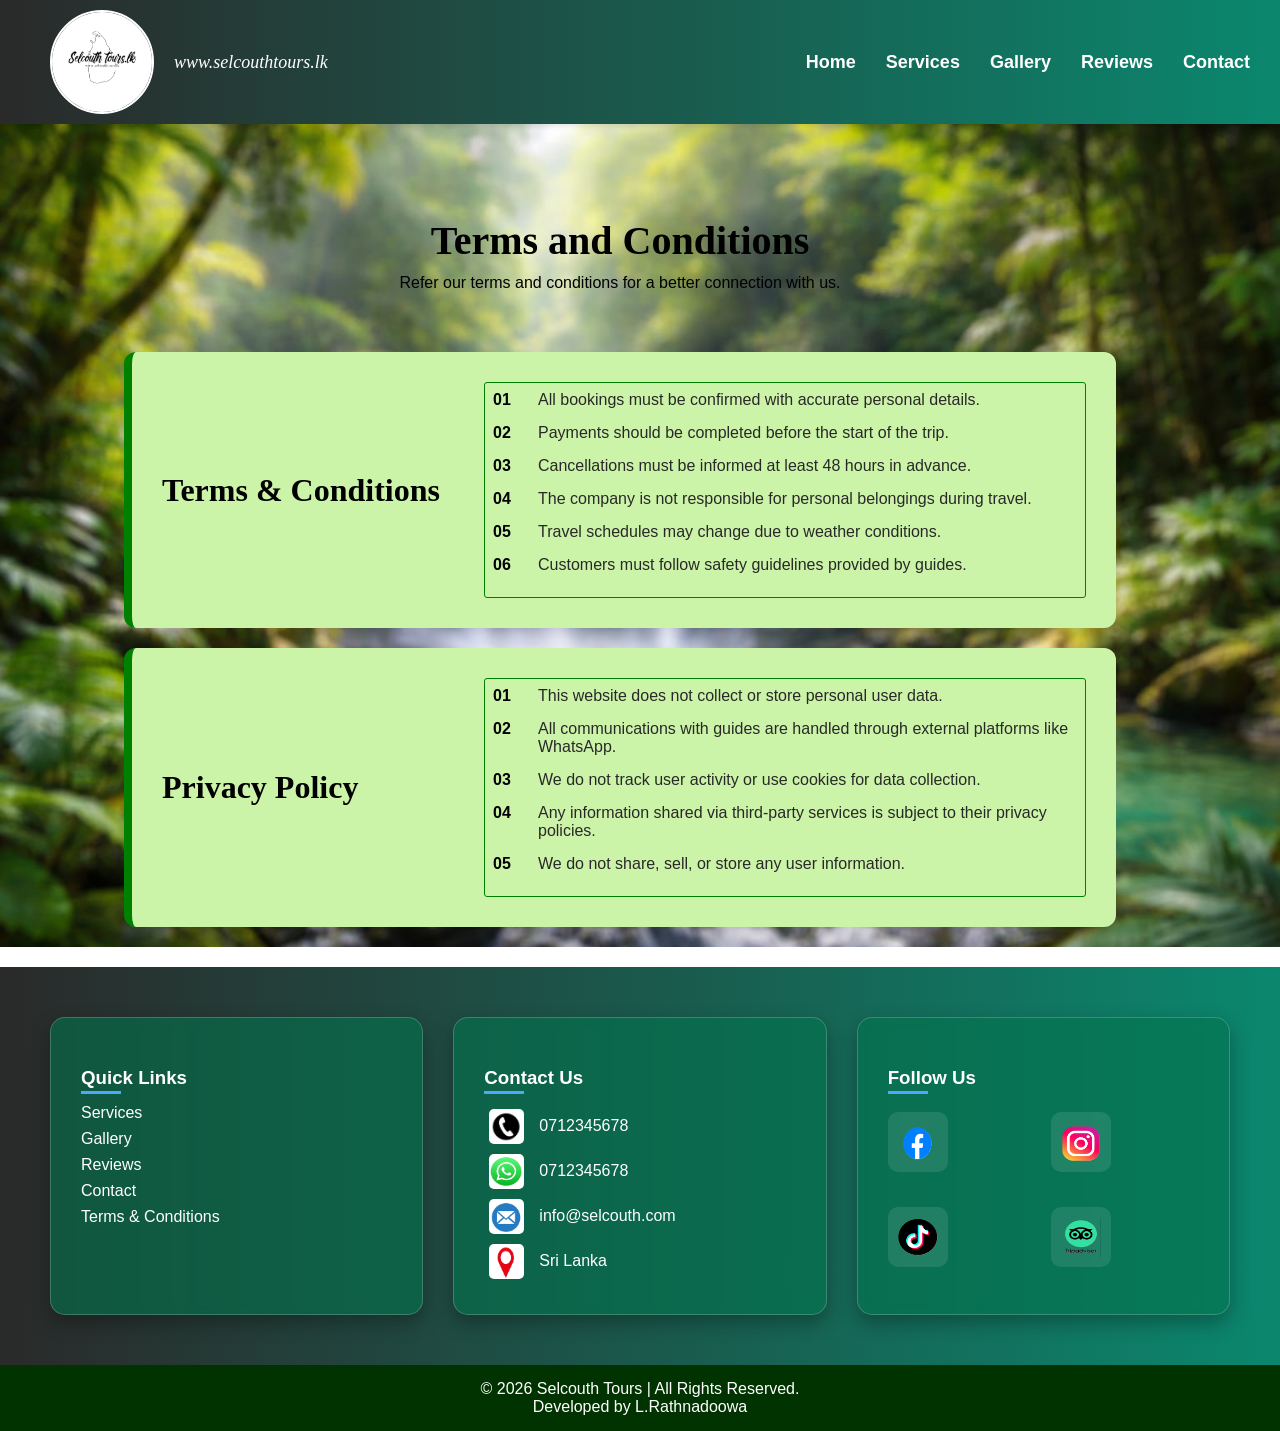
==== terms.html @ 23bcfc43 "Add files via upload" ====
<!DOCTYPE html>
<html lang="en">
<head>
  <meta charset="UTF-8">
  <meta name="viewport" content="width=device-width, initial-scale=1.0">
  <title>Selcouth Tours</title>
  <link rel="stylesheet" href="tour.css">
  <link rel="stylesheet" href="touranimations.css">
</head>
<body>

<header>
 <div class="header-left">
  <div class="logo">
    <img src="myimages/logo.jpeg" alt="Selcouth Tours" class="logo-img">
  </div>
  <p class="tagline">www.selcouthtours.lk</p>
</div> 
<div class="menu-toggle" id="menu-toggle">
  ☰
</div>
  <nav id="navbar">
    <ul>
      <li><a href="index.html">Home</a></li>
      <li><a href="services.html">Services</a></li>
      <li><a href="gallery.html">Gallery</a></li>
      <li><a href="reviews.html">Reviews</a></li>
      <li><a href="contact.html">Contact</a></li>
    </ul>
  </nav>
</header>

<section class="terms">

  <h1>Terms and Conditions</h1>
  <p class="gallery-intro">
    Refer our terms and conditions for a better connection with us.
  </p>

<div class="terms-section">

  <div class="terms-box">
    
    <!-- LEFT SIDE -->
    <div class="terms-left">
      <h2>Terms & Conditions</h2>
    </div>

    <!-- RIGHT SIDE -->
    <div class="terms-right">
      <div class="term-item">
        <span>01</span>
        <p>All bookings must be confirmed with accurate personal details.</p>
      </div>

      <div class="term-item">
        <span>02</span>
        <p>Payments should be completed before the start of the trip.</p>
      </div>

      <div class="term-item">
        <span>03</span>
        <p>Cancellations must be informed at least 48 hours in advance.</p>
      </div>

      <div class="term-item">
        <span>04</span>
        <p>The company is not responsible for personal belongings during travel.</p>
      </div>

      <div class="term-item">
        <span>05</span>
        <p>Travel schedules may change due to weather conditions.</p>
      </div>

      <div class="term-item">
        <span>06</span>
        <p>Customers must follow safety guidelines provided by guides.</p>
      </div>
    </div>

  </div>


  <div class="privacy-box">

    <!-- LEFT SIDE -->
    <div class="privacy-left">
      <h2>Privacy Policy</h2>
    </div>

    <!-- RIGHT SIDE -->
    <div class="privacy-right">

      <div class="privacy-item">
        <span>01</span>
        <p>This website does not collect or store personal user data.</p>
      </div>

      <div class="privacy-item">
        <span>02</span>
        <p>All communications with guides are handled through external platforms like WhatsApp.</p>
      </div>

      <div class="privacy-item">
        <span>03</span>
        <p>We do not track user activity or use cookies for data collection.</p>
      </div>

      <div class="privacy-item">
        <span>04</span>
        <p>Any information shared via third-party services is subject to their privacy policies.</p>
      </div>

      <div class="privacy-item">
        <span>05</span>
        <p>We do not share, sell, or store any user information.</p>
      </div>

    </div>

  </div>


</div>
</section>

<footer>
  <div class="footer-container">
    <div class="footer-box">
      <h3>Quick Links</h3>
      <a href="services.html">Services</a>
      <a href="gallery.html">Gallery</a>
      <a href="reviews.html">Reviews</a>
      <a href="contact.html">Contact</a>
      <a href="terms.html">Terms & Conditions</a>
    </div>

    <div class="footer-box">
      <h3>Contact Us</h3>
     <div class="contact-item">
  <img src="myimages/phone.png" class="icon">
  <span>0712345678</span>
</div>

<div class="contact-item">
  <img src="myimages/whatsapp.png" class="icon">
  <span>0712345678</span>
</div>

<div class="contact-item">
  <img src="myimages/email.png" class="icon">
  <span>info@selcouth.com</span>
</div>

<div class="contact-item">
  <img src="myimages/location.png" class="icon">
  <span>Sri Lanka</span>
</div> 
    </div>

<div class="footer-box">
  <h3>Follow Us</h3>

  <div class="social-grid">
    <a href="https://www.facebook.com/share/18AExLLPNd/" target="_blank" class="social-item">
      <img src="myimages/facebook.png" class="social-icon">
      <span class="tooltip">Facebook</span>
    </a>

  <a href="https://www.facebook.com/share/18AExLLPNd/" target="_blank" class="social-item">
  <img src="myimages/instagram.png" class="social-icon">
  <span class="tooltip">Instagram</span>
</a>

<a href="https://www.facebook.com/share/18AExLLPNd/" target="_blank" class="social-item">
  <img src="myimages/tiktok.png" class="social-icon">
  <span class="tooltip">TikTok</span>
</a>

<a href="https://www.facebook.com/share/18AExLLPNd/" target="_blank" class="social-item">
  <img src="myimages/tripadvisor.png" class="social-icon">
  <span class="tooltip">TripAdvisor</span>
</a>  
  </div>
</div>    
  </div>
  
  <div class="footer-bottom">
    <div class="fbl">
    &copy; 2026 Selcouth Tours | All Rights Reserved.
  </div>
  <div class="fbr">
    Developed by L.Rathnadoowa
  </div>
  </div>
</footer>


</body>
</html>
---- tour.css ----
body {
  margin: 0;
  font-family: Arial, sans-serif;
  background: white;
}
      /* =========header========= */
header {
  display: flex;
  justify-content: space-between;
  align-items: center;
  padding: 10px 30px;
  /*background: linear-gradient(to right, #137d27, #0b876e);*/
  background: linear-gradient(to right, #2a2a2a, #0b876e);
  box-shadow: 0 2px 5px rgba(0,0,0,0.1);
  position: relative;
}

.header-left {
  display: flex;
  align-items: center;
  gap: 20px;
}

.logo {
  display: flex;
  align-items: center;
  padding-left: 20px;
}

.logo-img {
  width: 100px;
  height: 100px;
  border-radius: 100%;
  object-fit: cover;
  border: 2px solid white;
}

.tagline {
  font-size: 18px;
  color: white;
  font-style:italic;
  font-family: cursive;
}

nav ul {
  list-style: none;
  display: flex;
  gap: 30px;
  margin: 0;
  padding: 0;
}

nav ul li a {
  text-decoration: none;
  color: white;
  font-weight: 600;
  font-size: 18px;
  transition: 0.3s;
}
nav ul li a.active {
  color: gold;
  border-bottom: 2px solid gold;
  padding-bottom: 3px;
}
nav ul li a:hover {
  color: gold;
}

/* ================= HAMBURGER ================= */
     /*hide on desktop*/
.menu-toggle {
  display: none;
  font-size: 28px;
  cursor: pointer;
}

/* ================= MOBILE VIEW ================= */

@media (max-width: 768px) {

  header {
    flex-direction: column;
    align-items: center;
  }
  
  .header-left {
    flex-direction: row;
    text-align: center;
  }

  .menu-toggle {
    display: block;
    color: white;
    position: absolute;
    top: 25px;
    right: 20px;
  }

  nav {
    position: absolute;
    top: 70px;
    right: 10px;
    width: 200px;
    background: white;
    border-radius: 10px;
    box-shadow: 0 4px 10px rgba(0,0,0,0.2);

    display: none; /* IMPORTANT */
    z-index: 1000;
  }

  nav ul {
    flex-direction: column;
    align-items: center;
    color: black;
    gap: 15px;
    padding: 20px 0;
  }
  #navbar ul li {
    padding: 10px 20px;
    border-bottom: 1px solid #eee;
  }

  #navbar ul li:last-child {
    border-bottom: none;
  }

  #navbar ul li a {
    color: black;
    display: block;
  }

  /* Optional hover */
  #navbar ul li:hover {
    background: #f5f5f5;
  }
  nav.active {
    display: block;
  }
}
  /* =========home page=========== */
.hero {
  position: relative;
  height: 530px;
  overflow: hidden;
   margin-left: 10px;
  margin-right: 10px;
}

.carousel img {
  position: absolute;
  margin-top: 5px;
  width: 100%;
  height: 530px;
  object-fit: cover;
  opacity: 0;
  transition: 1s;
}

.carousel img.active {
  opacity: 1;
}

.hero-text {
  position: absolute;
  top: 50%;
  left: 50%;
  transform: translate(-50%, -50%);
  color: white;
  text-align: center;
  font-size: large;
  background: rgba(0,0,0,0.4);
  padding: 20px;
  border-radius: 10px;
}
.welcome{ 
  font-weight:900;
  font-family:Georgia, 'Times New Roman', Times, serif;
  font-size: 50px;
}
.btn-front {
  display: inline-block;
  margin-top: 15px;
  padding: 10px 20px;
  background: rgb(193, 236, 20);
  color: black;
  text-decoration: none;
  border-radius: 5px;
  font-weight: bold;
}
        /* ==whatsapp button== */
.whatsapp-float {
  position: absolute;
  bottom: 20px;
  right: 20px;
  width: 60px;
  height: 60px;
  background: rgb(107, 203, 76);
  border-radius: 100%;
  display: flex;
  align-items: center;
  justify-content: center;
  box-shadow: 0 4px 10px rgba(0,0,0,0.3);
  z-index: 5;
  transition: 0.3s;
}

/* Image inside */
.whatsapp-float img {
  width: 60px;
  height: 60px;
  border-radius: 100%;
}

/* Hover effect */
.whatsapp-float:hover {
  transform: scale(1.2);
}
@keyframes pulse {
  0% { transform: scale(1); }
  50% { transform: scale(1.1); }
  100% { transform: scale(1); }
}

.whatsapp-float {
  animation: pulse 2s infinite;
}

.why-us {
  padding:  60px 20px;
  margin: 10px;
  position: relative;
  text-align: center;
  background: url("myimages/img2.jpeg") no-repeat center/cover;
}


.whyh2{ font-size:40px;
color: white;
}

.why-grid {
  display: grid;
  grid-template-columns: repeat(2, 1fr);
  gap: 25px;
  margin-top: 40px;
}

.why-box {
  background: white;
  padding: 20px;
  border-radius: 12px;
  border-left: 8px solid yellowgreen;
  text-align: left;
  box-shadow: 0 6px 15px rgba(0,0,0,0.2);
  transition: 0.3s;
  /* background: rgba(255, 255, 255, 0.15); 
  backdrop-filter: blur(10px);
  -webkit-backdrop-filter: blur(10px);*/
}
.why-box h3 {
  position: relative;
  margin-bottom: 10px;
}

.why-box h3::after {
  content: "";
  width: 300px;       
  height: 1px;       
  background: black;
  position: absolute;
  left: 0;
  bottom: -5px;
}

.why-box:hover {
  transform: translateY(-5px);
}

@media (max-width: 768px) {
  .why-grid {
    grid-template-columns: 1fr;
  }

  .hero {
    height: 350px;
  }

  .carousel img {
    height: 350px;
  }
  .hero-text{height: 300px;}
}

/* =======footer======== */
footer {
  /*background: linear-gradient(to right, #137d27, #0b876e);*/
  background: linear-gradient(to right, #2a2a2a, #0b876e);
  color: white;
  margin-top: 10px;
}

.footer-container {
  display: flex;
  justify-content: space-between;
  padding: 50px;
  gap: 30px;
}

.footer-box {
  flex: 1; 
  background: rgba(2, 116, 78, 0.6); 
  padding: 30px;
  border-radius: 15px;
  border: 1px solid rgba(255,255,255,0.2);
  box-shadow: 0 8px 20px rgba(0,0,0,0.3);
  backdrop-filter: blur(6px); 
  transition: transform 0.3s ease;
}
.footer-box:hover {
  transform: scale(1.08) translateY(-5px);
}
.footer-box h3 {
  margin-bottom: 15px;
  position: relative;
}

.footer-box h3::after {
  content: "";
  width: 40px;
  height: 3px;
  background: #4da6ff; /* small underline */
  position: absolute;
  left: 0;
  bottom: -5px;
}
.footer-box p,
.footer-box a {
  margin: 8px 0;
  display: block;
}

.footer-box a {
  color: white;
  text-decoration: none;
}

.footer-box a:hover {
  transform: scale(1.08) translateY(-5px);
  box-shadow: 0 8px 18px rgba(0, 0, 0, 0.4);
}  
.contact-item {
  display: flex;
  align-items: center;
  gap: 10px;
}

.icon {
  width: 35px;
  height: 35px;
  border-radius: 10px;
  padding: 5px;
}

.social-grid {
  display: grid;
  grid-template-columns: repeat(2, 1fr); /* 2 columns */
  gap: 15px;
  margin-top: 10px;
}
@media (max-width: 768px) {
  .social-grid {
    grid-template-columns: repeat(2, 1fr);
  }
}

.social-icon {
  width: 40px;
  height: 40px;
  padding: 10px;
  background: rgba(255,255,255,0.1);
  border-radius: 10px;
  transition: 0.3s;
}

.social-icon:hover {
  background: white;
  transform: scale(1.1);
}

.social-item {
  position: relative;
  display: flex;
  justify-content: center;
  align-items: center;
}

.tooltip {
  position: absolute;
  bottom: -25px;
  background: black;
  color: white;
  padding: 5px 8px;
  font-size: 12px;
  border-radius: 5px;
  opacity: 0;
  transition: 0.3s;
  pointer-events: none;
}

.social-item:hover .tooltip {
  opacity: 1;
}
.footer-bottom {
  text-align: center;
  padding: 15px;
  background: #003300;
}

@media (max-width: 768px) {
  .footer-container {
    flex-direction: column;
    align-items: center;
  }
}
  .footer-box {
    width: 90%;
  }

    /* ======services page====== */
.services {
  padding: 60px 40px;
  text-align: center;
}

.services h1 {
  margin-bottom: 20px;
  font-size: 40px;
  font-weight: 900;
  font-family: 'Times New Roman', Times, serif;
}

.services-intro {
  max-width: 600px;
  margin: auto;
  margin-bottom: 40px;
  color:black;
}

.services-section {
  width: 80%;
  max-width: 1100px;
  margin: 60px auto;
  text-align: center;
}

/* Grid Layout */
.services-container {
  display: grid;
  grid-template-columns: repeat(3, 1fr);
  gap: 20px;
}

/* Card */
.service-tile {
  background-color: #d4f6d8;
  padding: 20px;
  border-radius: 10px;
  border-left: 2px solid green;
  text-align: left;
  box-shadow: 0 4px 10px rgba(0,0,0,0.08);
  transition: 0.3s;
}

/* Number */
.service-tile span {
  font-size: 18px;
  font-weight: bold;
  color: #012a06;
}

/* Title */
.service-tile h3 {
  margin: 10px 0 5px;
}

/* Description */
.service-tile p {
  margin: 0;
  color: #272525;
}

/* Hover effect */
.service-tile:hover {
  transform: translateY(-5px);
}

/* 📱 Tablet */
@media (max-width: 900px) {
  .services-container {
    grid-template-columns: repeat(2, 1fr);
  }
}

/* 📱 Mobile */
@media (max-width: 600px) {
  .services-container {
    grid-template-columns: 1fr;
  }
}

/* GRID LAYOUT */
.services-grid {
  display: grid;
  grid-template-columns: repeat(3, 1fr); /* 3 per row */
  gap: 25px;
}

/* CARD STYLE */
.service-card {
  background: rgb(206, 242, 228);
  border-radius: 12px;
  overflow: hidden;
  border-left: 5px solid green;
  box-shadow: 0 6px 15px rgba(0,0,0,0.15);
  transition: 0.3s;
}

.service-card img {
  width: 100%;
  height: 200px;
  object-fit: cover;
}

.service-card h3 {
  margin: 15px 0 5px;
}

.route {
  color: rgb(21, 162, 21);
  font-weight: bold;
}

.desc {
  padding: 0 15px 20px;
  font-size: 14px;
  color:black;
}
  .service-card:hover {
  transform: translateY(-8px);
}
@media (max-width: 992px) {
  .services-grid {
    grid-template-columns: repeat(2, 1fr);
  }
}

@media (max-width: 600px) {
  .services-grid {
    grid-template-columns: 1fr;
  }
}
          /* =========gallery page=========*/
.gallery {
  padding: 60px 40px;
  text-align: center;
}
.gallery h1 {
  margin-bottom: 10px;
  font-size: 40px;
  font-weight: 900;
  font-family: 'Times New Roman', Times, serif;
}

.gallery-intro {
  max-width: 600px;
  margin: auto;
  margin-bottom: 40px;
  color:black;
}


/* FILTER BUTTONS */
.gallery-filters {
  margin: 30px 0;
}

.gallery-filters button {
  padding: 8px 18px;
  margin: 5px;
  border:none;
  font-size: 18px;
  background: #eee;
  cursor: pointer;
  border-radius: 20px;
  transition: 0.3s;
}

.gallery-filters button:hover,
.gallery-filters .active {
  background: #00a86b;
  color: white;
}

/* GRID */
.gallery-grid {
  display: grid;
  grid-template-columns: repeat(3, 1fr);
  gap: 15px;
}

/* ITEM */
.gallery-item {
  position: relative;
  overflow: hidden;
  border-radius: 10px;
  display: none; /* hidden by default */
}

/* IMAGE */
.gallery-item img {
  width: 100%;
  height: 250px;
  object-fit: cover;
  transition: 0.4s;
}

/* OVERLAY */
.overlay {
  position: absolute;
  bottom: 0;
  width: 100%;
  height: 100%;
  background: rgba(0,0,0,0.4);
  color: white;

  display: flex;
  justify-content: center;
  align-items: center;

  opacity: 0;
  transition: 0.4s;
}

/* HOVER EFFECT */
.gallery-item:hover img {
  transform: scale(1.1);
}

.gallery-item:hover .overlay {
  opacity: 1;
}

/* SHOW CLASS */
.show {
  display: block;
}
@media (max-width: 768px) {
  .gallery-grid {
    grid-template-columns: repeat(2, 1fr);
  }
}

@media (max-width: 500px) {
  .gallery-grid {
    grid-template-columns: 1fr;
  }
}
            /* ======reviews page========== */
.reviews {
  padding: 80px 20px;
  text-align: center;
  background: white;
}
.reviews h1 {
  margin-bottom: 10px;
  font-size: 40px;
  font-weight: 900;
  font-family: 'Times New Roman', Times, serif;
}

.testimonial-container {
  position: relative;
  height: 350px;
  display: flex;
  justify-content: center;
  align-items: center;
  overflow: hidden;
}

.testimonial-track {
  position: relative;
  width: 100%;
  height: 100%;
}

/* BASE CARD */
.testimonial-card {
  position: absolute;
  width: 250px;
  height: 280px;
  padding: 20px;
  border-radius: 12%;
  left: 50%;             
  top: 50%; 

  background: rgba(249, 218, 125, 0.768);
  backdrop-filter: blur(10px);

  color: black;
  text-align: center;

  opacity: 0;
  transform: scale(0.7);
  transition: 0.4s ease;
}

/* CENTER CARD */
.testimonial-card.active {
  opacity: 1;
  transform:translate(-50%, -50%) scale(1.1);
  z-index: 3;

  background:rgb(236, 162, 92);
  color: black;
}

/* LEFT CARD */
.testimonial-card.left {
  opacity: 0.6;
  transform: translate(-150%, -50%) scale(0.85);
  filter: blur(2px);
  z-index: 2;
}

/* RIGHT CARD */
.testimonial-card.right {
  opacity: 0.6;
  transform: translate(50%, -50%) scale(0.85);
  filter: blur(2px);
  z-index: 2;
}

/* FAR LEFT (extra blurred) */
.testimonial-card.far-left {
  transform: translate(-250%, -50%) scale(0.7);
  opacity: 0.3;
  filter: blur(4px);
  z-index: 1;
}

/* FAR RIGHT */
.testimonial-card.far-right {
  transform: translate(150%, -50%) scale(0.7);
  opacity: 0.3;
  filter: blur(4px);
  z-index: 1;
}

/* PROFILE */
.profile {
  margin-top: 40px;
}

.profile img {
  width: 60px;
  height: 60px;
  border-radius: 50%;
}

.profile h4 {
  margin-top: 20px;
}
.profile p{
  margin-top: 0;
  font-style: italic;
font-family: cursive;
font-size: 12px;}

            /* ==========contact page========== */
.contact{padding: 60px 40px 0 0;
text-align: center;
}

.contact h1{margin-bottom: 10px;
  font-size: 40px;
  font-weight: 900;
  font-family: 'Times New Roman', Times, serif;
 }
.contact-section {
  width: 80%;
  max-width: 900px;
  margin: 20px auto;
  display: flex;
  flex-direction: column;
  gap: 20px;
  background: url("myimages/contact.png") no-repeat center/cover;}


/* Card */
.contact-card {
  display: flex;
  flex-direction: row;
  align-items: center;
  background-color: #f9e18cda;
  padding: 15px 18px;
  justify-content: center;
  border-radius: 12px;
  box-shadow: 0 4px 10px rgba(0,0,0,0.1);

  /* Animation */
  opacity: 0;
  transform: translateY(30px);
  animation: fadeUp 0.6s ease forwards;
}
.contact-details{
  margin-left: 30px;
  text-align: left;
  max-width: 500px;
}

/* Delay for second card */
.contact-card:nth-child(2) {
  animation-delay: 0.2s;
}

/* Animation keyframes */
@keyframes fadeUp {
  to {
    opacity: 1;
    transform: translateY(0);
  }
}

/* Profile Image */
.profile-img {
  width: 200px;
  height: 200px;
  border-radius: 50%;
  object-fit: cover;
  margin-right: 20px;
}

/* Details */
.contact-details h3 {
  margin: 0;
  font-size: 20px;
}

.contact-details p {
  margin: 5px 0;
  color: #555;
  font-weight: 700;
}

/* Buttons */
.buttons {
  margin-top: 10px;
}

.btn {
  text-decoration: none;
  padding: 8px 14px;
  margin-right: 10px;
  border-radius: 6px;
  font-size: 14px;
  color: white;
  display: inline-flex;
  align-items: center;
  gap: 6px;
}

/* Colors */
.whatsapp {
  background-color: #25D366;
}

.tripadvisor {
  background-color: #34E0A1;
}

/* Hover */
.btn:hover {
  opacity: 0.8;
}

/* 📱 MOBILE RESPONSIVENESS */
@media (max-width: 768px) {
  .contact-section {
    width: 95%;
  }

  .contact-card {
    flex-direction: column;
    align-items: center;
    text-align: center;
  }

  .profile-img {
    margin-right: 0;
    margin-bottom: 15px;
  }

  .buttons {
    display: flex;
    flex-direction: column;
    gap: 10px;
  }

  .btn {
    justify-content: center;
    width: 100%;
  }
} 

               /* ======terms page========= */
.terms{padding: 60px 40px 0 0;
text-align: center;
background: url("myimages/img8.jpeg") no-repeat center/cover;
}

.terms h1{
  margin-bottom: 10px;
  font-size: 40px;
  font-weight: 900;
  font-family: 'Times New Roman', Times, serif;
}
.terms-section {
  width: 80%;
  max-width: 1000px;
  padding: 20px;
  margin: 20px auto;
}

/* Main Box */
.terms-box,.privacy-box {
  display: flex;
  background-color: #ccf4a9;
  padding: 30px;
  border-radius: 12px;
  box-shadow: 0 4px 10px rgba(0,0,0,0.08);
  gap: 30px;
  border-radius: 12px;
  border-left: 8px solid green;
}
.terms-box{margin-bottom: 20px;}

/* LEFT SIDE */
.terms-left,.privacy-left {
  flex: 1;
  display: flex;
  align-items: center;
}

.terms-left h2,.privacy-left h2 {
  font-size: 32px;
  font-family: 'Times New Roman', Times, serif;
  margin: 0;
}

/* RIGHT SIDE */
.terms-right,.privacy-right {
  flex: 2;
  padding: 8px;
  border-radius: 3px;
  border: 1px solid green;
}

/* Term items */
.term-item,.privacy-item {
  display: flex;
  gap: 15px;
  margin-bottom: 15px;
  align-items: flex-start;
  transition: 0.3s;
  text-align: left;
}

.term-item span,.privacy-item span {
  font-weight: bold;
  color: black;
  min-width: 30px;
}

.term-item p,.privacy-item p {
  margin: 0;
  color: #292828;
}

/* Hover effect */
.term-item:hover,.privacy-item :hover {
  transform: translateX(5px);
}

/* 📱 MOBILE (VERY IMPORTANT) */
@media (max-width: 768px) {
  .terms-box,.privacy-box {
    flex-direction: column;
  }

  .terms-left,.privacy-left {
    justify-content: center;
    text-align: center;
  }

  .terms-left h2,.privacy-left h2 {
    margin-bottom: 15px;
  }
}
---- touranimations.css ----
nav ul li a {
  position: relative;
}

nav ul li a::after {
  content: "";
  position: absolute;
  width: 0;
  height: 2px;
  background: gold;
  left: 0;
  bottom: -5px;
  transition: 0.3s;
}

nav ul li a:hover::after {
  width: 100%;
}
@keyframes popup {
  0% {
    transform: scale(1);
  }
  100% {
    transform: scale(1.08);
  }
}
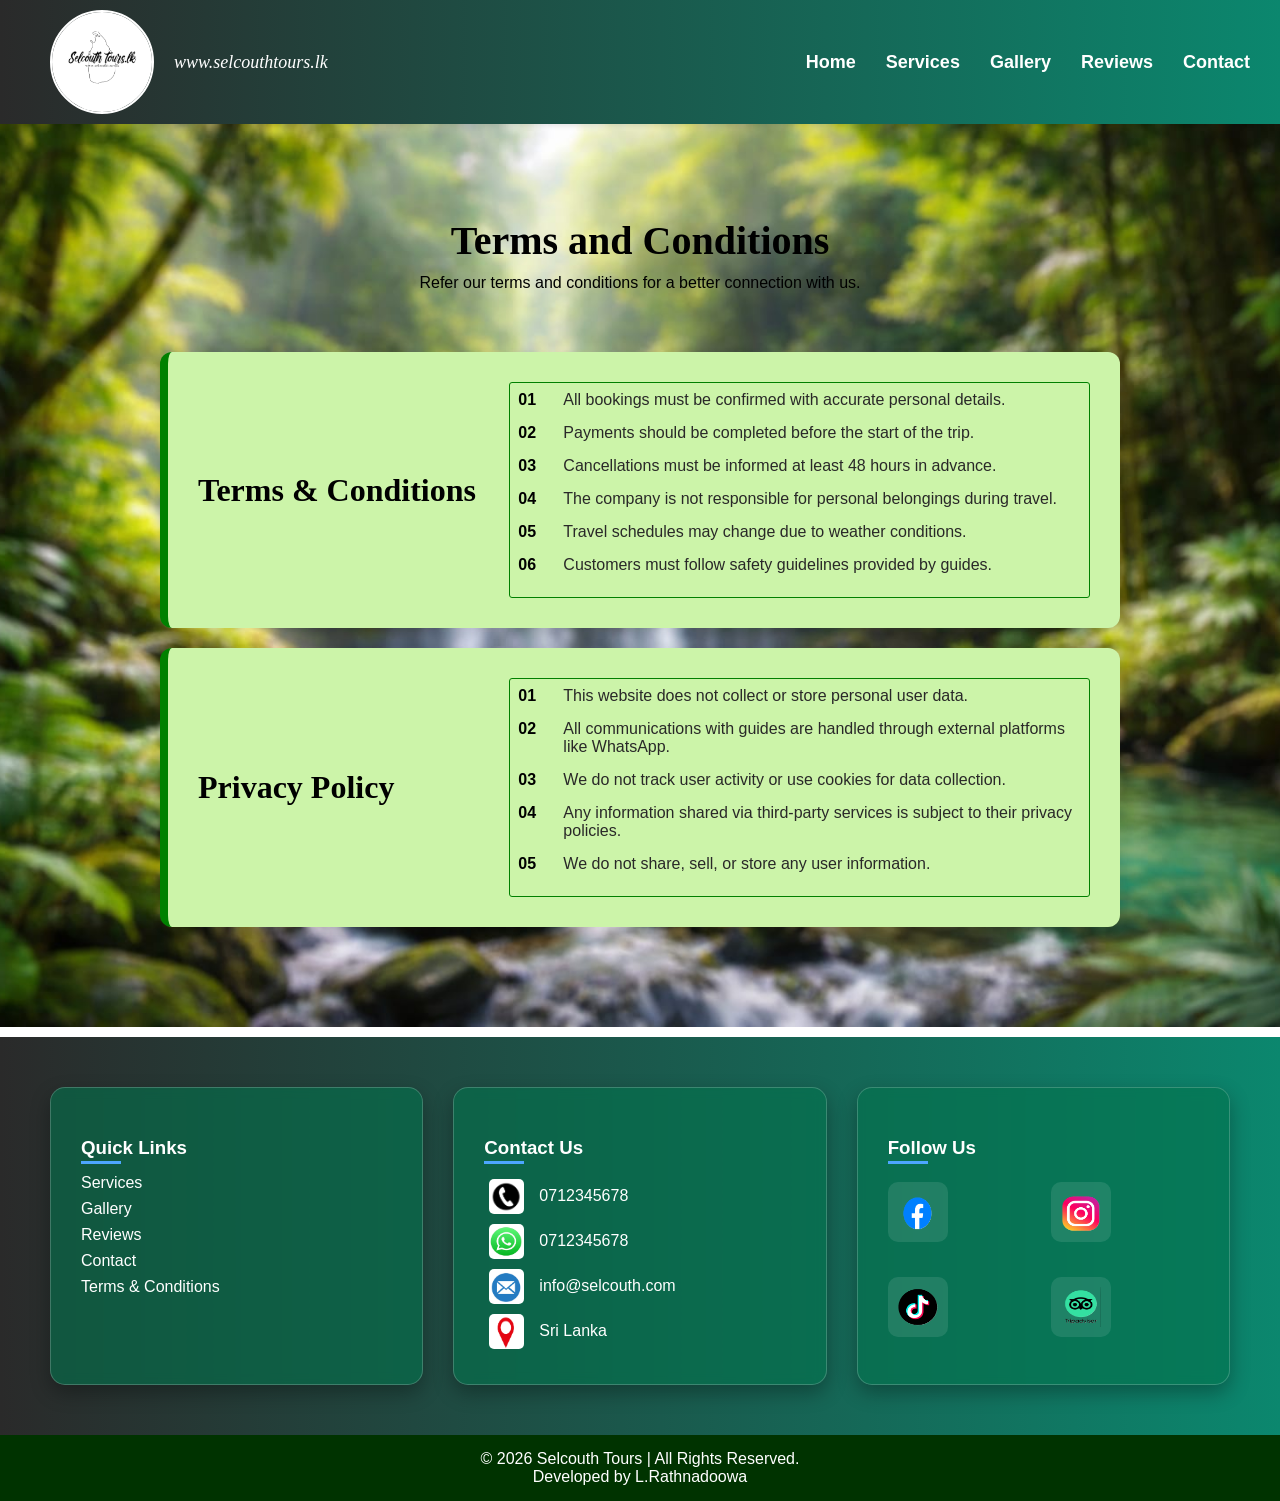
==== commit e2ff53eb: "Fix HTML structure and add script for menu toggle" ====
--- a/terms.html
+++ b/terms.html
@@ -196,6 +196,14 @@
   </div>
 </footer>
 
-
+<script>
+const toggle = document.getElementById("menu-toggle");
+const nav = document.getElementById("navbar");
+
+toggle.addEventListener("click", () => {
+  nav.classList.toggle("active");
+});
+</script>
+  
 </body>
-</html>+</html>
--- a/tour.css
+++ b/tour.css
@@ -283,13 +283,13 @@
   }
 
   .hero {
-    height: 350px;
+    height: 500px;
   }
 
   .carousel img {
-    height: 350px;
-  }
-  .hero-text{height: 300px;}
+    height: 500px;
+  }
+  .hero-text{height: 400px;}
 }
 
 /* =======footer======== */
@@ -778,7 +778,7 @@
 font-size: 12px;}
 
             /* ==========contact page========== */
-.contact{padding: 60px 40px 0 0;
+.contact{padding: 60px 40px ;
 text-align: center;
 }
 
@@ -887,7 +887,7 @@
 /* 📱 MOBILE RESPONSIVENESS */
 @media (max-width: 768px) {
   .contact-section {
-    width: 95%;
+    width: 100%;
   }
 
   .contact-card {
@@ -905,16 +905,17 @@
     display: flex;
     flex-direction: column;
     gap: 10px;
+    align-items:center;
   }
 
   .btn {
     justify-content: center;
-    width: 100%;
+    width: 50%;
   }
 } 
 
                /* ======terms page========= */
-.terms{padding: 60px 40px 0 0;
+.terms{padding: 60px 40px ;
 text-align: center;
 background: url("myimages/img8.jpeg") no-repeat center/cover;
 }
@@ -1006,4 +1007,4 @@
   .terms-left h2,.privacy-left h2 {
     margin-bottom: 15px;
   }
-}+}
